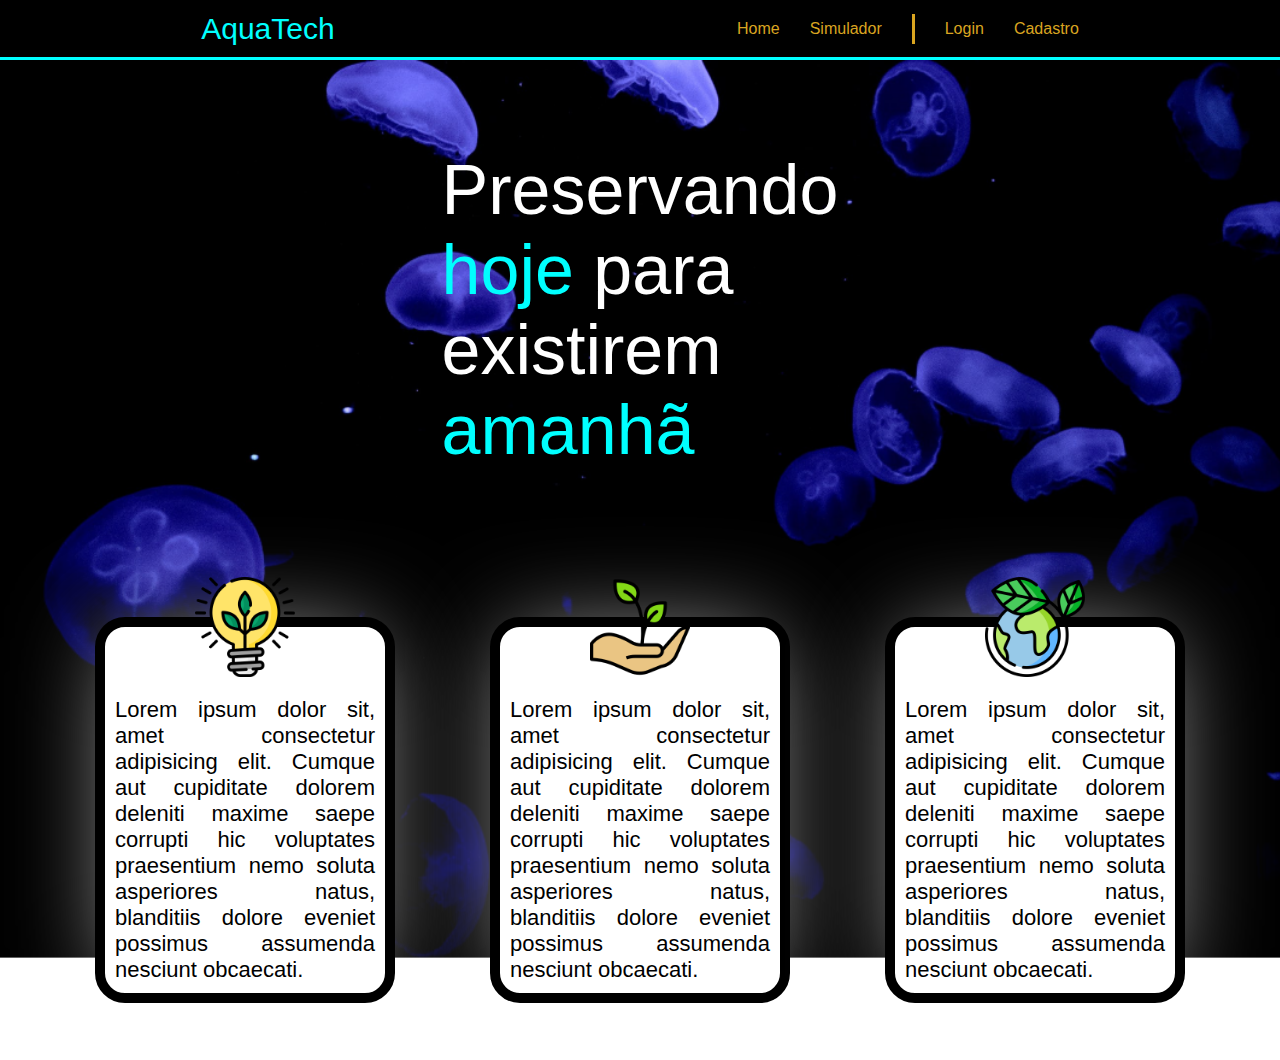
==== index.html @ 3f396eb1 "site institucional aquatech" ====
<!DOCTYPE html>
<html lang="en">
<head>
    <meta charset="UTF-8">
    <meta http-equiv="X-UA-Compatible" content="IE=edge">
    <meta name="viewport" content="width=device-width, initial-scale=1.0">
    <link rel="stylesheet" href="styles.css">
    <link rel="shortcut icon" href="imgs/favicon2.ico" type="image/x-icon">
    <title>AquaTech</title>
</head>
<body>
    <div class="navbar">
        <p class="title">AquaTech</p>
        <div class="options">
            <a href="">Home</a>
            <a href="">Simulador</a>
            <div class="divisor"></div>
            <a href="https://github.com/">Login</a>
            <a href="https://github.com/">Cadastro</a>
        </div>
    </div>
    <div class="background">
        <div class="idealArea">
            <p class="ideal">Preservando <br><spam class="emphasis">hoje</spam> para <br>existirem <br><span class="emphasis">amanhã</span></p>
        </div>
        <div class="cardsArea">
            <div class="card">
                <img src="imgs/lightbulb_color.png" alt="">
                <p>Lorem ipsum dolor sit, amet consectetur adipisicing elit. Cumque aut cupiditate dolorem deleniti maxime saepe corrupti hic voluptates praesentium nemo soluta asperiores natus, blanditiis dolore eveniet possimus assumenda nesciunt obcaecati.</p>
            </div>
            <div class="card">
                <img src="imgs/growth_color.png" alt="">
                <p>Lorem ipsum dolor sit, amet consectetur adipisicing elit. Cumque aut cupiditate dolorem deleniti maxime saepe corrupti hic voluptates praesentium nemo soluta asperiores natus, blanditiis dolore eveniet possimus assumenda nesciunt obcaecati.</p>
            </div>
            <div class="card">
                <img src="imgs/planet-earth_color.png" alt="">
                <p>Lorem ipsum dolor sit, amet consectetur adipisicing elit. Cumque aut cupiditate dolorem deleniti maxime saepe corrupti hic voluptates praesentium nemo soluta asperiores natus, blanditiis dolore eveniet possimus assumenda nesciunt obcaecati.</p>
            </div>
        </div>
    </div>
</body>
</html>
---- styles.css ----
*{
    box-sizing: border-box;
    margin: 0;
    padding: 0;
}

.navbar{
    display: flex;
    width: 100%;
    height: 60px;
    flex-direction: row;
    justify-content: space-around;
    align-items: center;
    background-color: black;
    border-bottom: 3px solid aqua;
    font-family: Arial;
}

.title{
    font-size: 30px;
    color: aqua;
}

.options{
    display: flex;
    flex-direction: row;
    gap: 30px;
    align-items: center;
}
.options > a {
    color: goldenrod;
    text-decoration: none;
}

.divisor{
    width: 3px;
    height: 30px;
    background: goldenrod;
}

.background{
    width: 100%;
    height: 1000px;
    background-image: url("imgs/bg-jelly-fish.png");
    background-repeat: no-repeat;
    background-size: cover;
}

.idealArea{
    display: flex;
    width: 100%;
    height: 50%;
    justify-content: center;
    align-items: center;
}

.ideal{
    text-align: justify;
    font-size: 70px;
    font-family: arial;
    color: white;
}

.emphasis{
    color: aqua;
}

.cardsArea{
    display: flex;
    width: 100%;
    height: 50%;
    justify-content: space-evenly;
    align-items: center;
}

.card{
    position: relative;
    display: flex;
    justify-content: center;
    width: 300px;
    background-color: white;
    border-radius: 30px;
    border: 10px solid black;
    padding: 10px;
    box-shadow: 0px 0px 100px -20px rgba(255, 255, 255, 0.674);
}

.card > img{
    position: absolute;
    width: 100px;
    height: 100px;
    top: -50px;
}

.card > p{
    font-size: 22px;
    font-family: Arial;
    text-align: justify;
    margin-top: 60px;
}
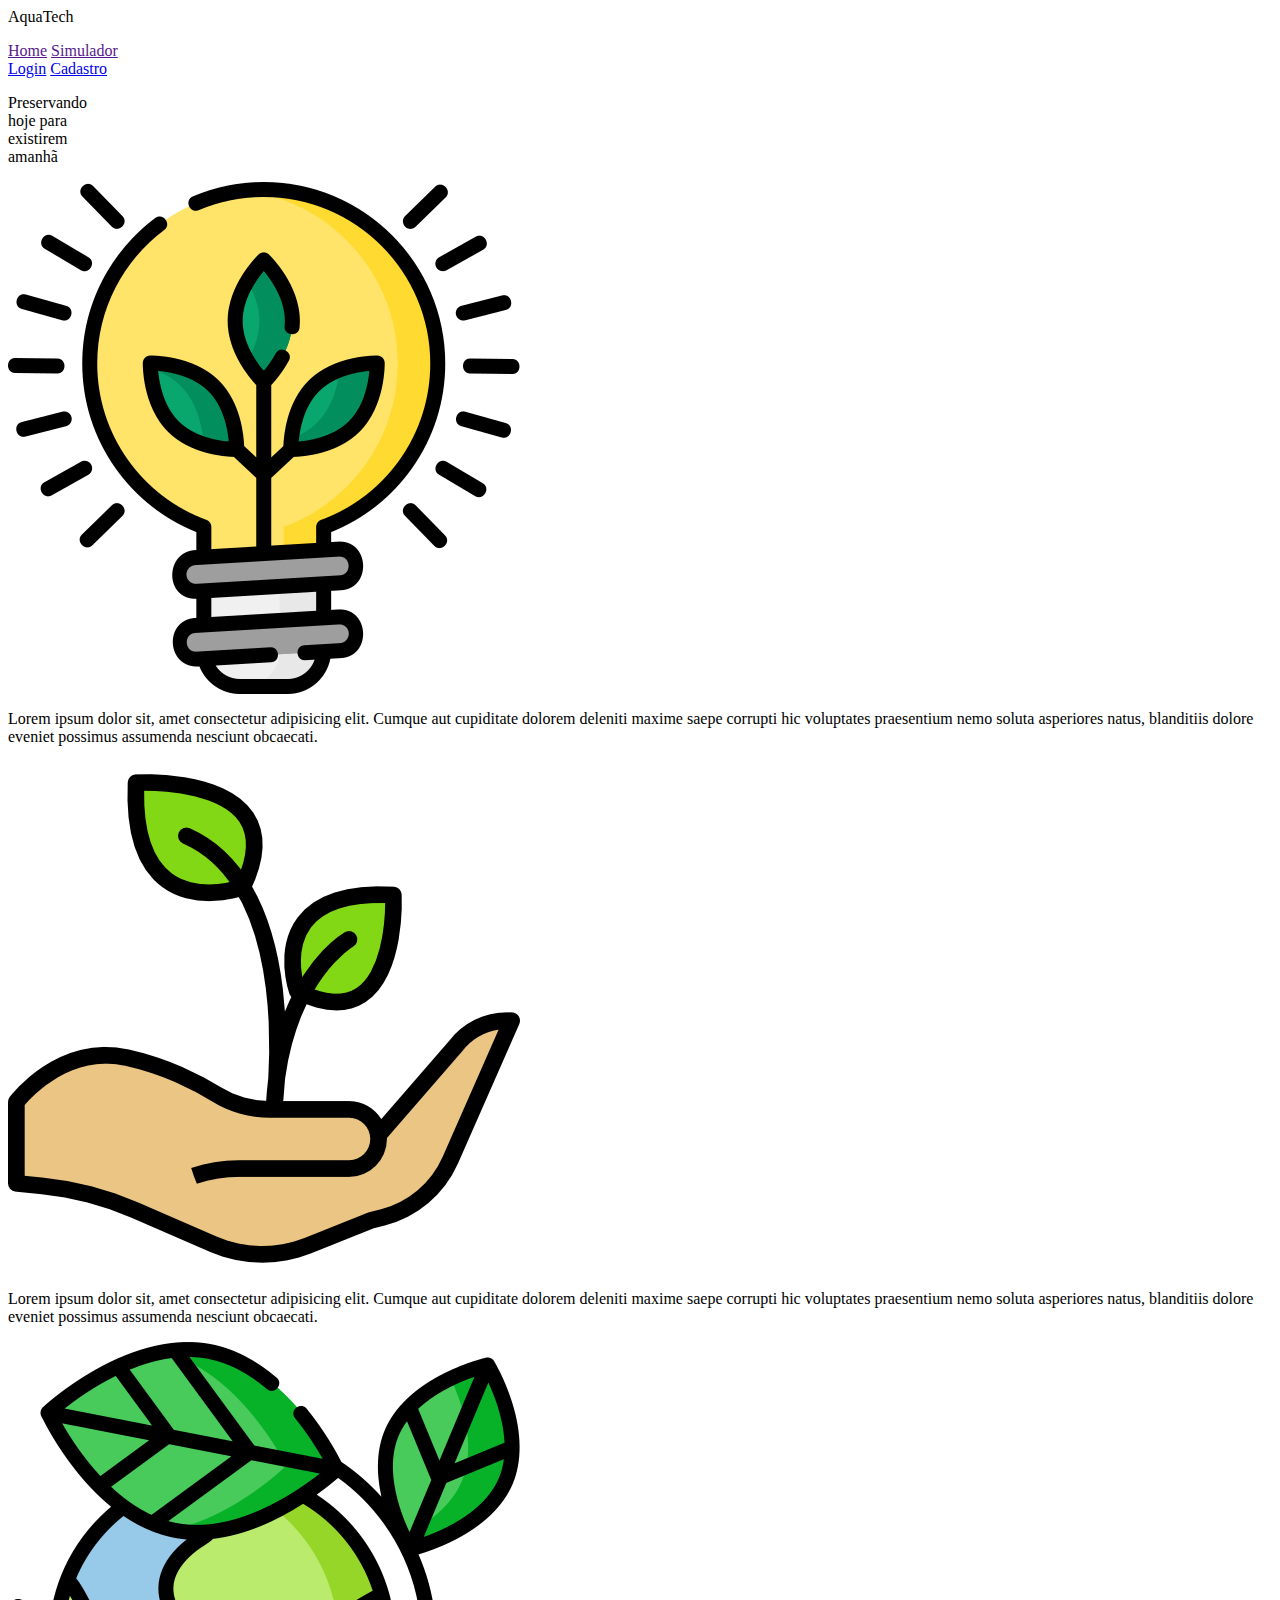
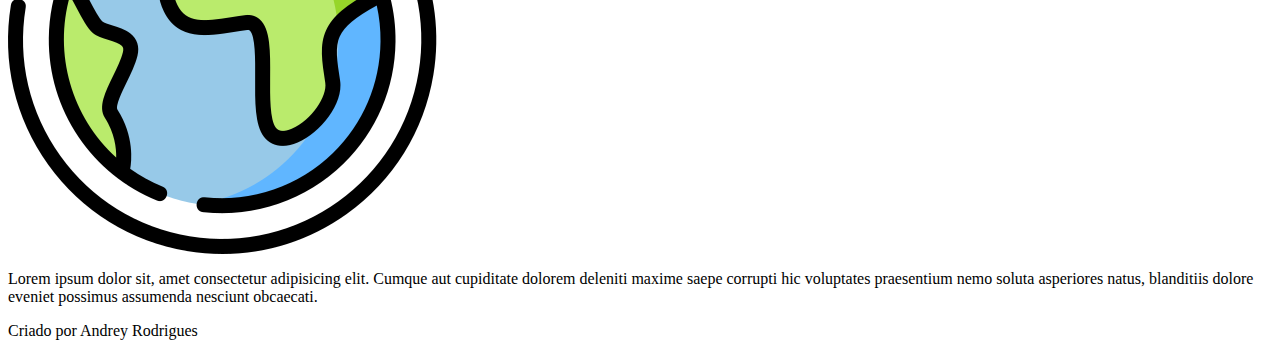
==== commit 61c95f06: "versão criada em aula seguindo o design" ====
--- a/index.html
+++ b/index.html
@@ -1,13 +1,3 @@
-<!DOCTYPE html>
-<html lang="en">
-<head>
-    <meta charset="UTF-8">
-    <meta http-equiv="X-UA-Compatible" content="IE=edge">
-    <meta name="viewport" content="width=device-width, initial-scale=1.0">
-    <link rel="stylesheet" href="styles.css">
-    <link rel="shortcut icon" href="imgs/favicon2.ico" type="image/x-icon">
-    <title>AquaTech</title>
-</head>
 <body>
     <div class="navbar">
         <p class="title">AquaTech</p>
@@ -23,20 +13,24 @@
         <div class="idealArea">
             <p class="ideal">Preservando <br><spam class="emphasis">hoje</spam> para <br>existirem <br><span class="emphasis">amanhã</span></p>
         </div>
-        <div class="cardsArea">
-            <div class="card">
-                <img src="imgs/lightbulb_color.png" alt="">
-                <p>Lorem ipsum dolor sit, amet consectetur adipisicing elit. Cumque aut cupiditate dolorem deleniti maxime saepe corrupti hic voluptates praesentium nemo soluta asperiores natus, blanditiis dolore eveniet possimus assumenda nesciunt obcaecati.</p>
-            </div>
-            <div class="card">
-                <img src="imgs/growth_color.png" alt="">
-                <p>Lorem ipsum dolor sit, amet consectetur adipisicing elit. Cumque aut cupiditate dolorem deleniti maxime saepe corrupti hic voluptates praesentium nemo soluta asperiores natus, blanditiis dolore eveniet possimus assumenda nesciunt obcaecati.</p>
-            </div>
-            <div class="card">
-                <img src="imgs/planet-earth_color.png" alt="">
-                <p>Lorem ipsum dolor sit, amet consectetur adipisicing elit. Cumque aut cupiditate dolorem deleniti maxime saepe corrupti hic voluptates praesentium nemo soluta asperiores natus, blanditiis dolore eveniet possimus assumenda nesciunt obcaecati.</p>
-            </div>
+        
+    </div>
+    <div class="cardsArea">
+        <div class="card">
+            <img src="imgs/lightbulb_color.png" alt="">
+            <p>Lorem ipsum dolor sit, amet consectetur adipisicing elit. Cumque aut cupiditate dolorem deleniti maxime saepe corrupti hic voluptates praesentium nemo soluta asperiores natus, blanditiis dolore eveniet possimus assumenda nesciunt obcaecati.</p>
         </div>
+        <div class="card">
+            <img src="imgs/growth_color.png" alt="">
+            <p>Lorem ipsum dolor sit, amet consectetur adipisicing elit. Cumque aut cupiditate dolorem deleniti maxime saepe corrupti hic voluptates praesentium nemo soluta asperiores natus, blanditiis dolore eveniet possimus assumenda nesciunt obcaecati.</p>
+        </div>
+        <div class="card">
+            <img src="imgs/planet-earth_color.png" alt="">
+            <p>Lorem ipsum dolor sit, amet consectetur adipisicing elit. Cumque aut cupiditate dolorem deleniti maxime saepe corrupti hic voluptates praesentium nemo soluta asperiores natus, blanditiis dolore eveniet possimus assumenda nesciunt obcaecati.</p>
+        </div>
+    </div>
+    <div class="footer">
+        <p>Criado por Andrey Rodrigues</p>
     </div>
 </body>
 </html>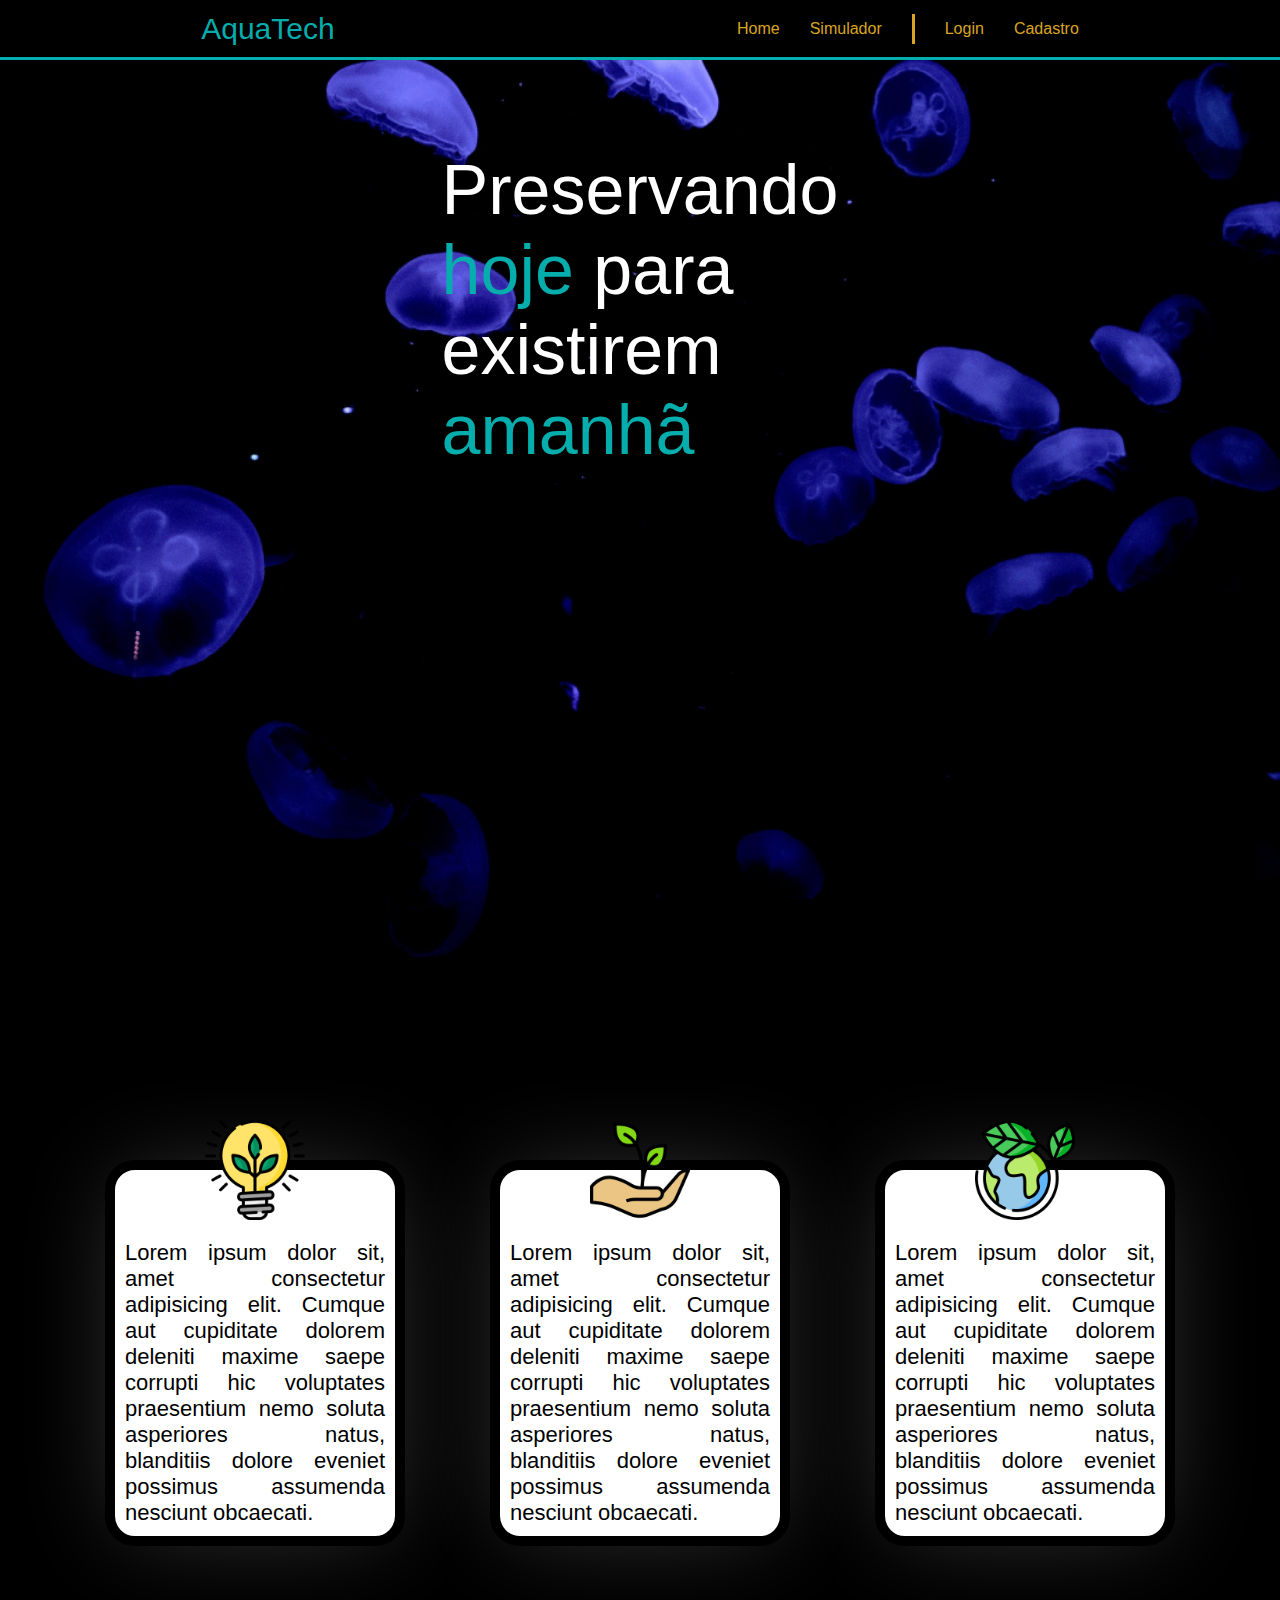
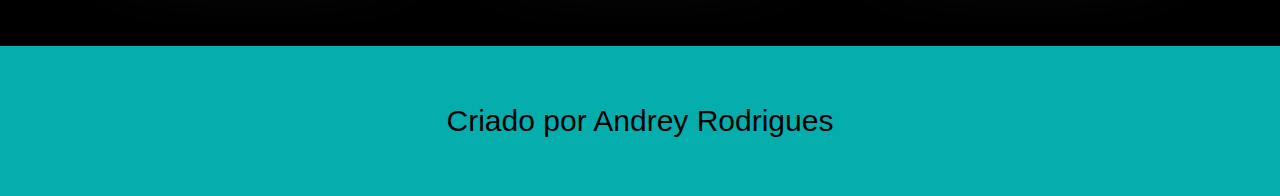
==== commit 21cee1d3: "fix: add head que havia sido removida" ====
--- a/index.html
+++ b/index.html
@@ -1,3 +1,13 @@
+<!DOCTYPE html>
+<html lang="en">
+<head>
+    <meta charset="UTF-8">
+    <meta http-equiv="X-UA-Compatible" content="IE=edge">
+    <meta name="viewport" content="width=device-width, initial-scale=1.0">
+    <link rel="stylesheet" href="styles.css">
+    <link rel="shortcut icon" href="imgs/favicon2.ico" type="image/x-icon">
+    <title>AquaTech</title>
+</head>
 <body>
     <div class="navbar">
         <p class="title">AquaTech</p>
--- a/styles.css
+++ b/styles.css
@@ -0,0 +1,117 @@
+*{
+    box-sizing: border-box;
+    margin: 0;
+    padding: 0;
+}
+
+body{
+    background-color: black;
+}
+.navbar{
+    display: flex;
+    width: 100%;
+    height: 60px;
+    flex-direction: row;
+    justify-content: space-around;
+    align-items: center;
+    background-color: black;
+    border-bottom: 3px solid rgb(6, 173, 173);
+    font-family: Arial;
+}
+
+.title{
+    font-size: 30px;
+    color: rgb(6, 173, 173);
+}
+
+.options{
+    display: flex;
+    flex-direction: row;
+    gap: 30px;
+    align-items: center;
+}
+.options > a {
+    color: goldenrod;
+    text-decoration: none;
+}
+
+.divisor{
+    width: 3px;
+    height: 30px;
+    background: goldenrod;
+}
+
+.background{
+    width: 100%;
+    height: 1000px;
+    background-image: url("imgs/bg-jelly-fish.png");
+    background-repeat: no-repeat;
+    background-size: cover;
+}
+
+.idealArea{
+    display: flex;
+    width: 100%;
+    height: 50%;
+    justify-content: center;
+    align-items: center;
+}
+
+.ideal{
+    text-align: justify;
+    font-size: 70px;
+    font-family: arial;
+    color: white;
+}
+
+.emphasis{
+    color: rgb(6, 173, 173);;
+}
+
+.cardsArea{
+    display: flex;
+    width: 100%;
+    justify-content: space-evenly;
+    align-items: center;
+    padding: 100px 20px;
+}
+
+.card{
+    position: relative;
+    display: flex;
+    justify-content: center;
+    width: 300px;
+    background-color: white;
+    border-radius: 30px;
+    border: 10px solid black;
+    padding: 10px;
+    box-shadow: 0px 0px 100px -20px rgba(255, 255, 255, 0.24);
+}
+
+.card > img{
+    position: absolute;
+    width: 100px;
+    height: 100px;
+    top: -50px;
+}
+
+.card > p{
+    font-size: 22px;
+    font-family: Arial;
+    text-align: justify;
+    margin-top: 60px;
+}
+
+.footer{
+    display: flex;
+    background: rgb(6, 173, 173);
+    width: 100%;
+    height: 150px;
+    justify-content: center;
+    align-items: center;
+}
+
+.footer > p{
+    font-size: 30px;
+    font-family: Arial, Helvetica, sans-serif;
+}
